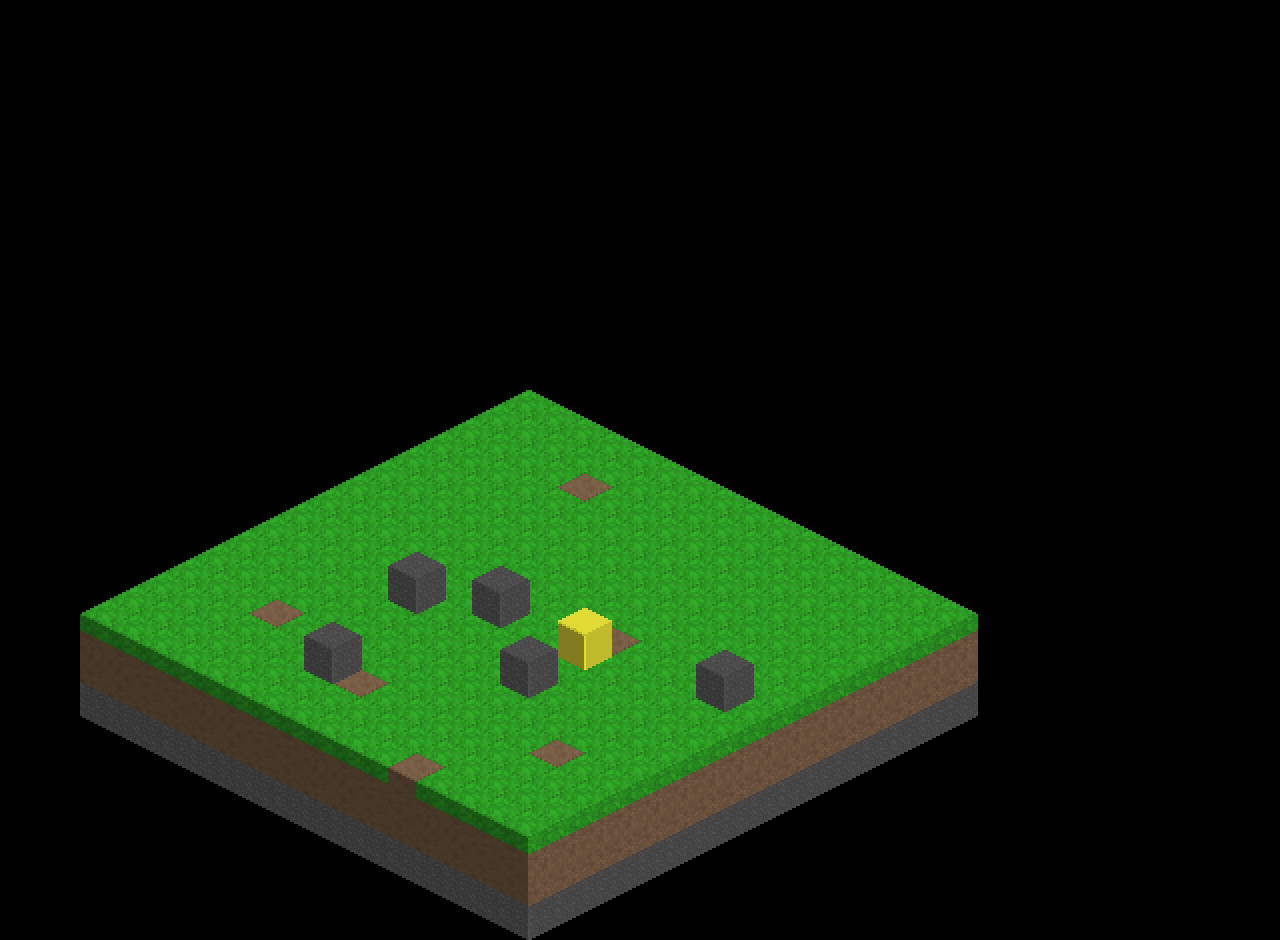
==== index.html @ ddf76698 "First commit!" ====
<html>
	<head>
		<script src="jquery-1.6.min.js"></script>
		<script src="underscore.js"></script>
		<script src="tinycraft.js"></script>
		<script src="world.common.options.js"></script>
		<script src="world.common.js"></script>
		<style>
			body {
				height: 900px;
				background:  #000;
			}
			.block {
				position: absolute;
				background-image: url(tinycraft-2x.png);
				background-position: -250px -16px;
				width: 58px;
				height: 64px;
				overflow:  hidden;
				text-indent: -1000em;
			}
		</style>
	</head>
	<body>
		<script>
			jQuery(function() {
				tinycraft.start({
					world: "common",
					root: "#tinycraft",
					stage: "prairie"
				});
				$(".block").live("mouseover", function () {
					$(this).animate({
						"margin-top": -16
					}, 100);
				});
				$(".block").live("mouseout", function () {
					$(this).animate({
						"margin-top": 0
					}, 300);
				});
			});
		</script>
		<div id="tinycraft">
		</div>
	</body>
</html>
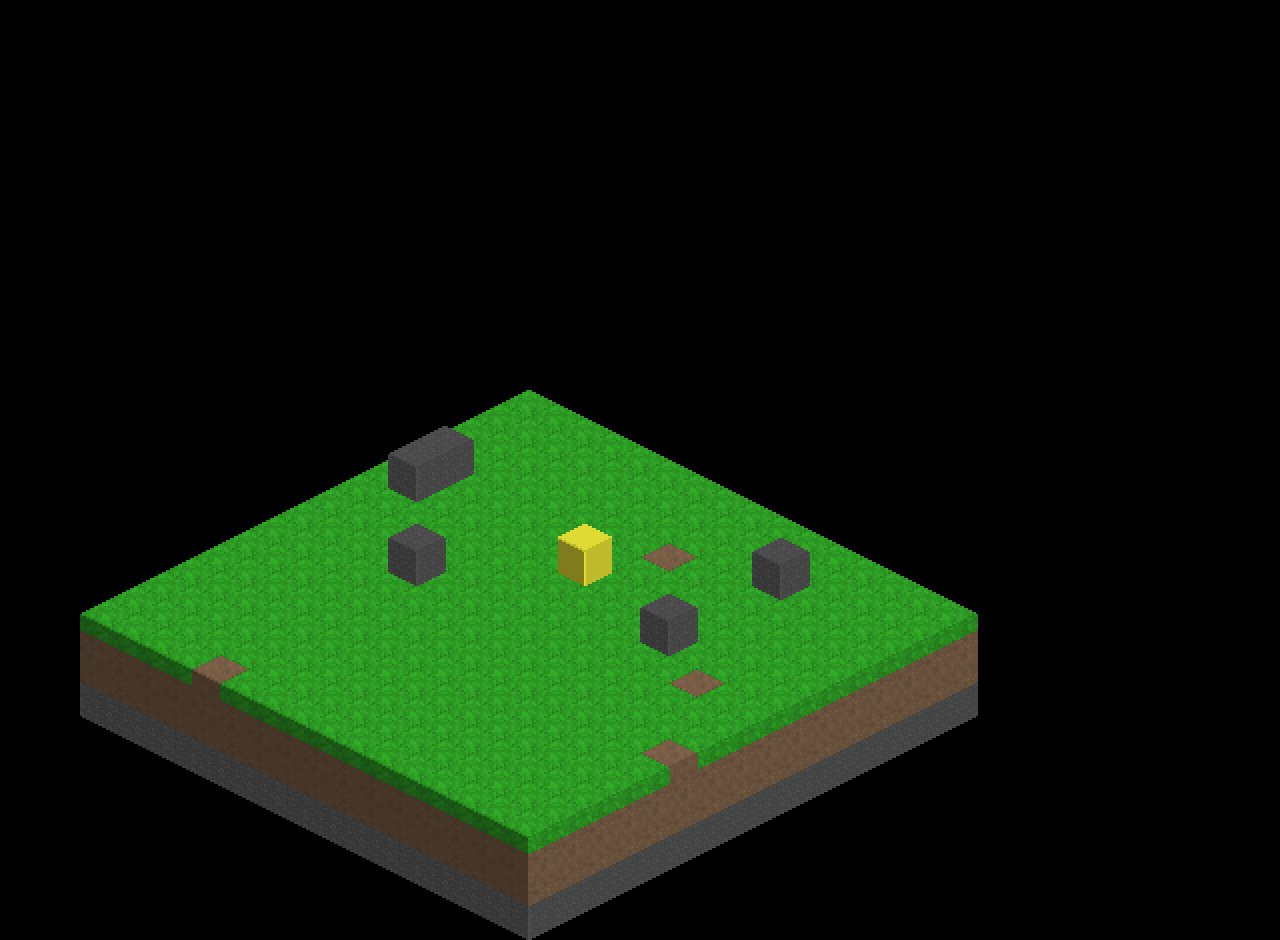
==== commit 9c3a8e49: "Externalized sample js and css" ====
--- a/index.html
+++ b/index.html
@@ -5,42 +5,11 @@
 		<script src="tinycraft.js"></script>
 		<script src="world.common.options.js"></script>
 		<script src="world.common.js"></script>
-		<style>
-			body {
-				height: 900px;
-				background:  #000;
-			}
-			.block {
-				position: absolute;
-				background-image: url(tinycraft-2x.png);
-				background-position: -250px -16px;
-				width: 58px;
-				height: 64px;
-				overflow:  hidden;
-				text-indent: -1000em;
-			}
-		</style>
+		<script src="sample.js"></script>
+		<link href="tinycraft.css" rel="stylesheet" />
+		<link href="sample.css" rel="stylesheet" />
 	</head>
 	<body>
-		<script>
-			jQuery(function() {
-				tinycraft.start({
-					world: "common",
-					root: "#tinycraft",
-					stage: "prairie"
-				});
-				$(".block").live("mouseover", function () {
-					$(this).animate({
-						"margin-top": -16
-					}, 100);
-				});
-				$(".block").live("mouseout", function () {
-					$(this).animate({
-						"margin-top": 0
-					}, 300);
-				});
-			});
-		</script>
 		<div id="tinycraft">
 		</div>
 	</body>
--- a/tinycraft.css
+++ b/tinycraft.css
@@ -0,0 +1,9 @@
+.block {
+	position: absolute;
+	background-image: url(tinycraft-2x.png);
+	background-position: -250px -16px;
+	width: 58px;
+	height: 64px;
+	overflow:  hidden;
+	text-indent: -1000em;
+}
--- a/sample.css
+++ b/sample.css
@@ -0,0 +1,4 @@
+body {
+	height: 900px;
+	background:  #000;
+}
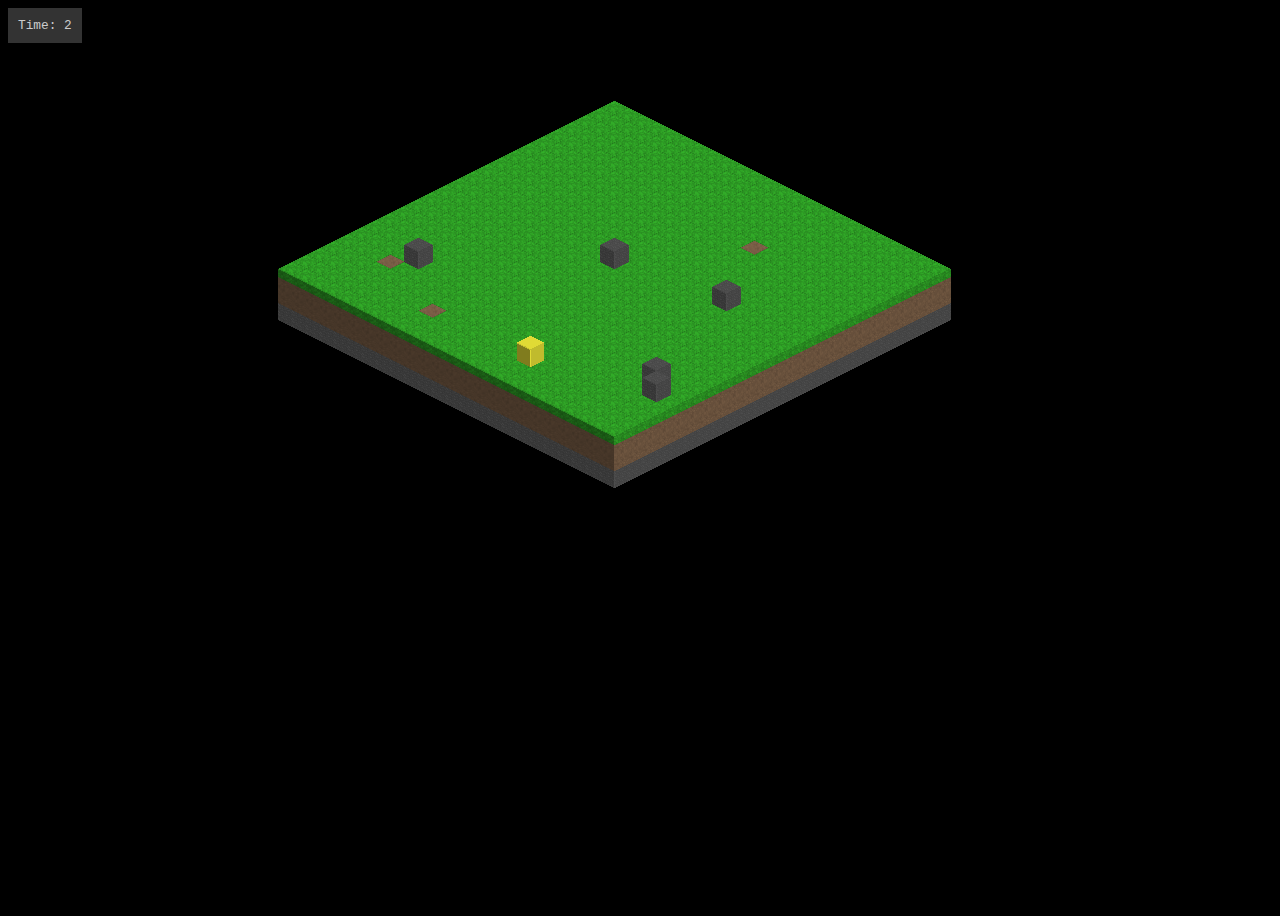
==== commit 415e778f: "World nows goes through step, allong with stage and entities Created "entityType" and the slime enti" ====
--- a/index.html
+++ b/index.html
@@ -10,6 +10,9 @@
 		<link href="sample.css" rel="stylesheet" />
 	</head>
 	<body>
+		<div id="debug">
+			<div>Time: <span class="time"></span></div>
+		</div>
 		<div id="tinycraft">
 		</div>
 	</body>
--- a/tinycraft.css
+++ b/tinycraft.css
@@ -1,9 +1,5 @@
 .block {
 	position: absolute;
-	background-image: url(tinycraft-2x.png);
-	background-position: -250px -16px;
-	width: 58px;
-	height: 64px;
 	overflow:  hidden;
 	text-indent: -1000em;
 }
--- a/sample.css
+++ b/sample.css
@@ -2,3 +2,12 @@
 	height: 900px;
 	background:  #000;
 }
+
+#debug {
+	padding: 10px;
+	color: #ccc;
+	background: #333;
+	float: left;
+	font-size: 0.8em;
+	font-family: terminal, monospace;
+}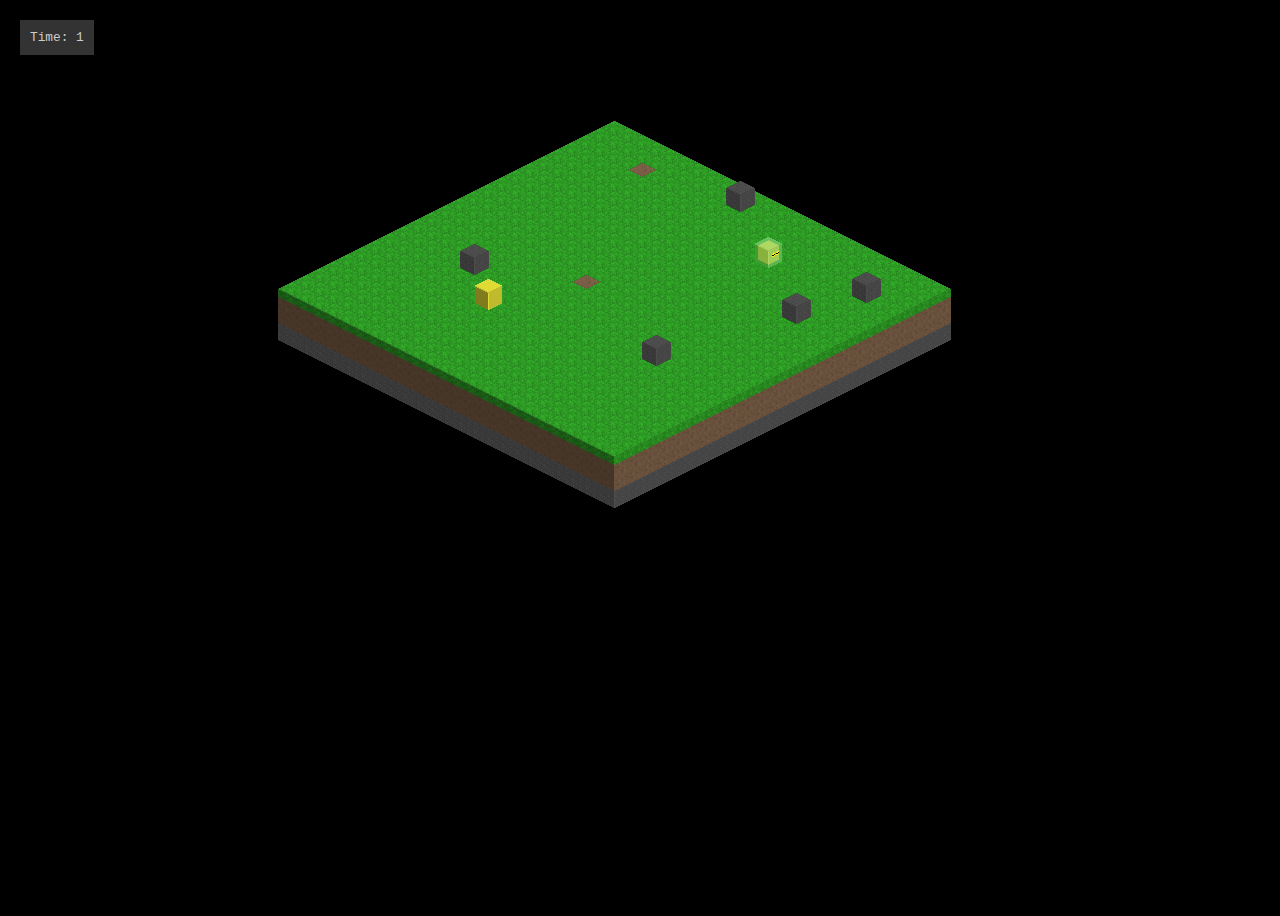
==== commit 365ffbf7: "Roadmap updated Graphics for glass bowl Bug fixing" ====
--- a/index.html
+++ b/index.html
@@ -10,10 +10,11 @@
 		<link href="sample.css" rel="stylesheet" />
 	</head>
 	<body>
+		<div class="bottle"></div>
+		<div id="tinycraft">
+		</div>
 		<div id="debug">
 			<div>Time: <span class="time"></span></div>
 		</div>
-		<div id="tinycraft">
-		</div>
 	</body>
 </html>--- a/sample.css
+++ b/sample.css
@@ -3,7 +3,19 @@
 	background:  #000;
 }
 
+.bottle {
+	width: 726px;
+	height: 640px;
+	position: absolute;
+	top: -108px;
+	left: 250px;
+	background-image: url(bottle.png);
+}
+
 #debug {
+	position: absolute;
+	top: 20px;
+	left: 20px;
 	padding: 10px;
 	color: #ccc;
 	background: #333;
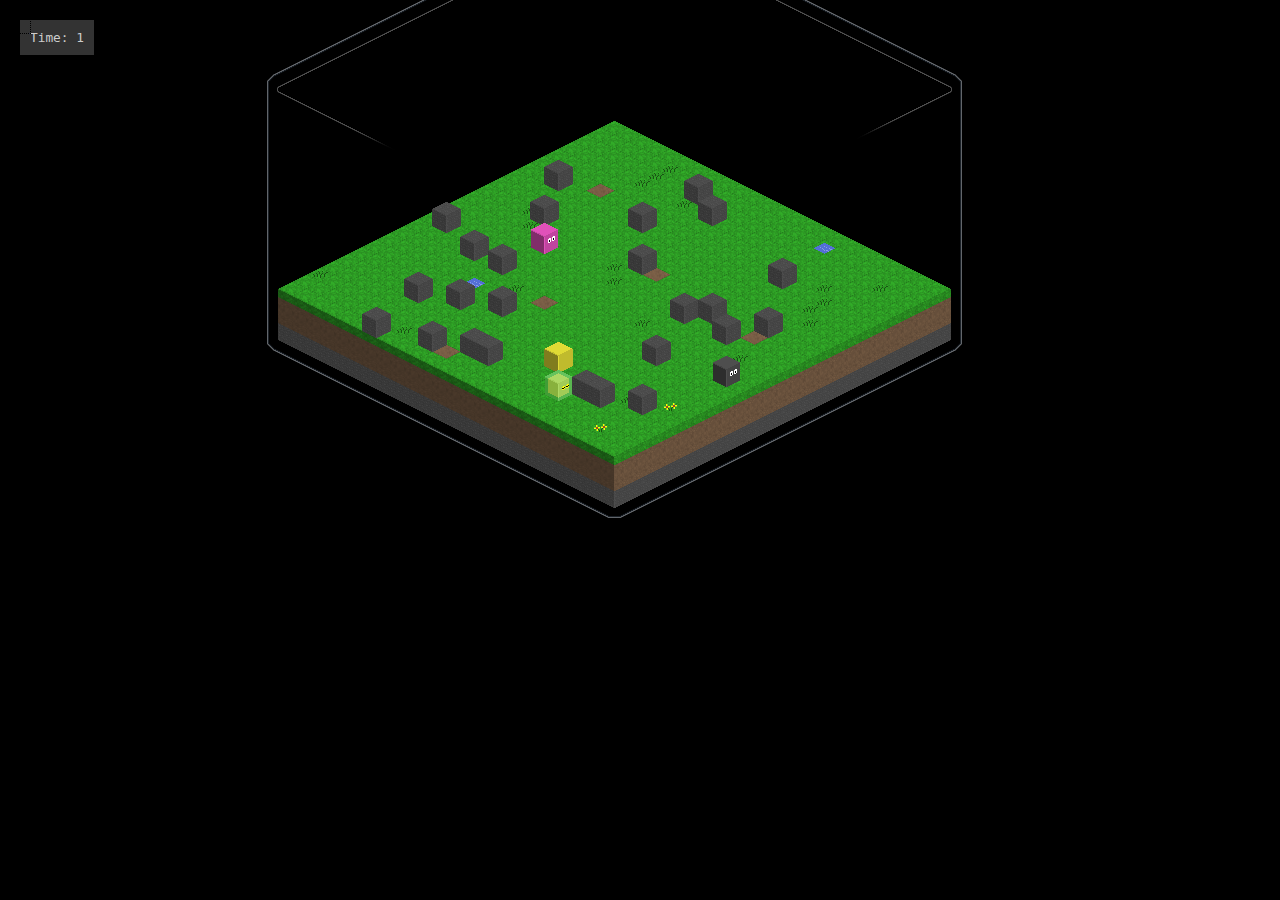
==== commit 99a04fb6: "ISO to Mouse translation Added minidb block index Cursor can now focus on specific block" ====
--- a/index.html
+++ b/index.html
@@ -2,6 +2,7 @@
 	<head>
 		<script src="jquery-1.6.min.js"></script>
 		<script src="underscore.js"></script>
+		<script src="libs/minidb/minidb.js"></script>
 		<script src="tinycraft.js"></script>
 		<script src="world.common.options.js"></script>
 		<script src="world.common.js"></script>
@@ -11,6 +12,7 @@
 	</head>
 	<body>
 		<div class="bottle"></div>
+		<div class="cursor"></div>
 		<div id="tinycraft">
 		</div>
 		<div id="debug">
--- a/sample.css
+++ b/sample.css
@@ -1,4 +1,6 @@
 body {
+	margin:  0px;
+	padding:  0px;
 	height: 900px;
 	background:  #000;
 }
@@ -22,4 +24,12 @@
 	float: left;
 	font-size: 0.8em;
 	font-family: terminal, monospace;
+}
+
+.cursor {
+	position: absolute;
+	width: 29px;
+	height: 32px;
+	border:  1px dotted #000;
+	z-index: 90000;
 }